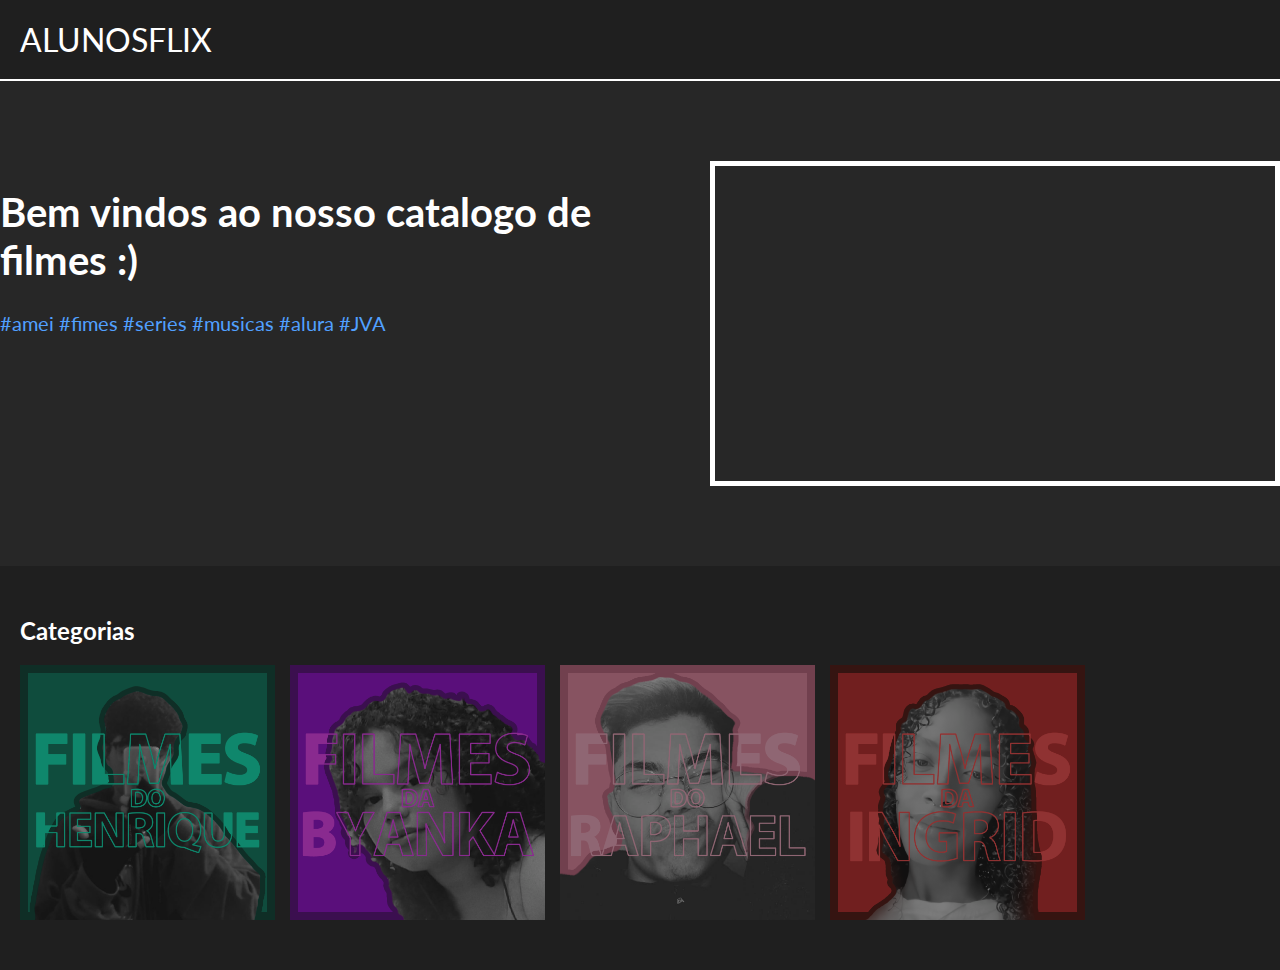
==== index.html @ fb5fcfc3 "1.0" ====
<html lang="pt-br">

<head>
    <link rel="stylesheet" href="styles.css">
    <link rel="preconnect" href="https://fonts.googleapis.com">
    <link rel="preconnect" href="https://fonts.gstatic.com" crossorigin>
    <link href="https://fonts.googleapis.com/css2?family=Chakra+Petch:ital,wght@0,300;0,400;0,500;0,600;0,700;1,300;1,400;1,500;1,600;1,700&family=Lato:ital,wght@0,100;0,300;0,400;0,700;0,900;1,100;1,300;1,400;1,700;1,900&family=Roboto+Serif:ital,opsz,wght@0,8..144,100..900;1,8..144,100..900&display=swap" rel="stylesheet">
    <title>ALUNOSFLIX</title>
</head>

<body>
    <header class="alunos">ALUNOSFLIX</header>

    <section class="chamada">
        <div class="chamada-texto">
            <h1>Bem vindos ao nosso catalogo de filmes :)</h1>
            <p class="tags">#amei #fimes #series #musicas #alura #JVA</p>
        </div>

        <div class="vídeo-abertura">
            <iframe width="560" height="315" src="https://www.youtube.com/embed/09alhgMoI3o?si=DmHjDqpow7s4J4NW"
                title="YouTube video player" frameborder="0"
                allow="accelerometer; autoplay; clipboard-write; encrypted-media; gyroscope; picture-in-picture; web-share"
                referrerpolicy="strict-origin-when-cross-origin" allowfullscreen></iframe>
        </div>
    </section>

    <section class="Categorias">
        <h2 class="index">Categorias</h2>
        <div class="filmes">
            <a href="henrique.html">
                <img src="Imagens/botaohenrique.png">
            </a>

            <a href="byanka.html">
                <img src="Imagens/botaobyanka.png">
            </a>

            <a href="raphael.html">
                <img src="Imagens/botaoraphael.png">
            </a>

            <a href="Ingrid.html">
                <img src="Imagens/botaoingrid.png">
            </a>
        </div>
    </section>

</body>

</html>
---- styles.css ----
body {
    color: white;
    background: #1f1f1f;
    margin: 0px;
    font-family: "Lato", sans-serif;
    margin-bottom: 50px;
}

.alunos {
    border-bottom: solid 2px white;
    padding: 20px;
    font-size: 32px;
    color: white;
}

.chamada {
    background: #272727;
    padding-bottom: 80px;
    padding-top: 80px;
    display: flex;
    justify-content: center;
}

.chamada-texto {
    margin-right: 5%;
}

.vídeo-abertura {
    border: 5px solid white;
}

h1 {
    font-size: 40px;
}

p {
    font-size: 20px;
}

.tags {
    color: #51a0ff;
}

img {
    height: 255px;
}

.filmes {
    display: flex;
    overflow-x: auto;
    gap: 15px;
}

.Categorias {
    padding-left: 20px;
    padding-right: 20px;
    margin-top: 50px;
}

.index {
    color: white;
}

.filmes img {
    opacity: 0.5;
}

.filmes img:hover {
    opacity: 1;
    border: 2.5px solid white;
}

.henrique {
    border-bottom: solid 2px #04e3b4;
    padding: 20px;
    font-size: 32px;
    color: #04e3b4;
}

.chamada-catalogo-henrique {
    background: #00795e;
    padding-bottom: 10px;
    padding-top: 10px;
    display: flex;
    justify-content: center;
}

.catehorias-henrique {
    color: #04e3b4;
}

.byanka {
    border-bottom: solid 2px #bc4ed8;
    padding: 20px;
    font-size: 32px;
    color: #bc4ed8;
}

.chamada-catalogo-byanka {
    background: #4c007d;
    padding-bottom: 10px;
    padding-top: 10px;
    display: flex;
    justify-content: center;
}

.catehorias-byanka {
    color: #bc4ed8;
}

.raphael {
    border-bottom: solid 2px #eb99b3;
    padding: 20px;
    font-size: 32px;
    color: #eb99b3;
}

.chamada-catalogo-raphael {
    background: #ae627c;
    padding-bottom: 10px;
    padding-top: 10px;
    display: flex;
    justify-content: center;
}

.catehorias-raphael {
    color: #eb99b3;
}

.ingrid {
    border-bottom: solid 2px #ff0000;
    padding: 20px;
    font-size: 32px;
    color: #ff0000;
}

.chamada-catalogo-ingrid {
    background: #790600;
    padding-bottom: 10px;
    padding-top: 10px;
    display: flex;
    justify-content: center;
}

.catehorias-ingrid {
    color: #ff0000;
}
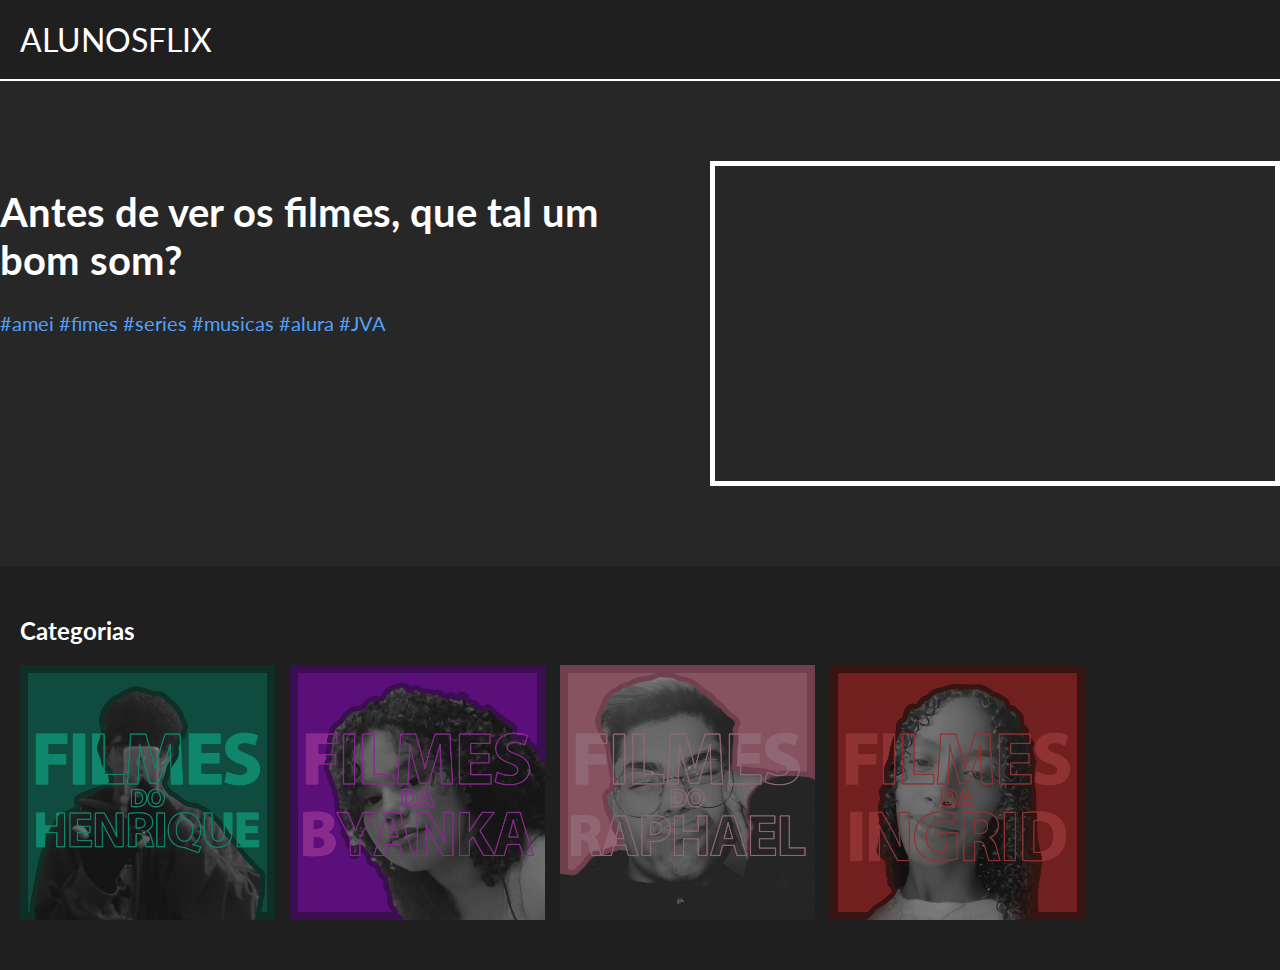
==== commit 55f6e84a: "3.0" ====
--- a/index.html
+++ b/index.html
@@ -4,7 +4,9 @@
     <link rel="stylesheet" href="styles.css">
     <link rel="preconnect" href="https://fonts.googleapis.com">
     <link rel="preconnect" href="https://fonts.gstatic.com" crossorigin>
-    <link href="https://fonts.googleapis.com/css2?family=Chakra+Petch:ital,wght@0,300;0,400;0,500;0,600;0,700;1,300;1,400;1,500;1,600;1,700&family=Lato:ital,wght@0,100;0,300;0,400;0,700;0,900;1,100;1,300;1,400;1,700;1,900&family=Roboto+Serif:ital,opsz,wght@0,8..144,100..900;1,8..144,100..900&display=swap" rel="stylesheet">
+    <link
+        href="https://fonts.googleapis.com/css2?family=Chakra+Petch:ital,wght@0,300;0,400;0,500;0,600;0,700;1,300;1,400;1,500;1,600;1,700&family=Lato:ital,wght@0,100;0,300;0,400;0,700;0,900;1,100;1,300;1,400;1,700;1,900&family=Roboto+Serif:ital,opsz,wght@0,8..144,100..900;1,8..144,100..900&display=swap"
+        rel="stylesheet">
     <title>ALUNOSFLIX</title>
 </head>
 
@@ -13,12 +15,12 @@
 
     <section class="chamada">
         <div class="chamada-texto">
-            <h1>Bem vindos ao nosso catalogo de filmes :)</h1>
+            <h1>Antes de ver os filmes, que tal um bom som?</h1>
             <p class="tags">#amei #fimes #series #musicas #alura #JVA</p>
         </div>
 
         <div class="vídeo-abertura">
-            <iframe width="560" height="315" src="https://www.youtube.com/embed/09alhgMoI3o?si=DmHjDqpow7s4J4NW"
+            <iframe width="560" height="315" src="https://www.youtube.com/embed/rH7bJSkjMr0?si=hxgpS6NdmHzdrqGd"
                 title="YouTube video player" frameborder="0"
                 allow="accelerometer; autoplay; clipboard-write; encrypted-media; gyroscope; picture-in-picture; web-share"
                 referrerpolicy="strict-origin-when-cross-origin" allowfullscreen></iframe>
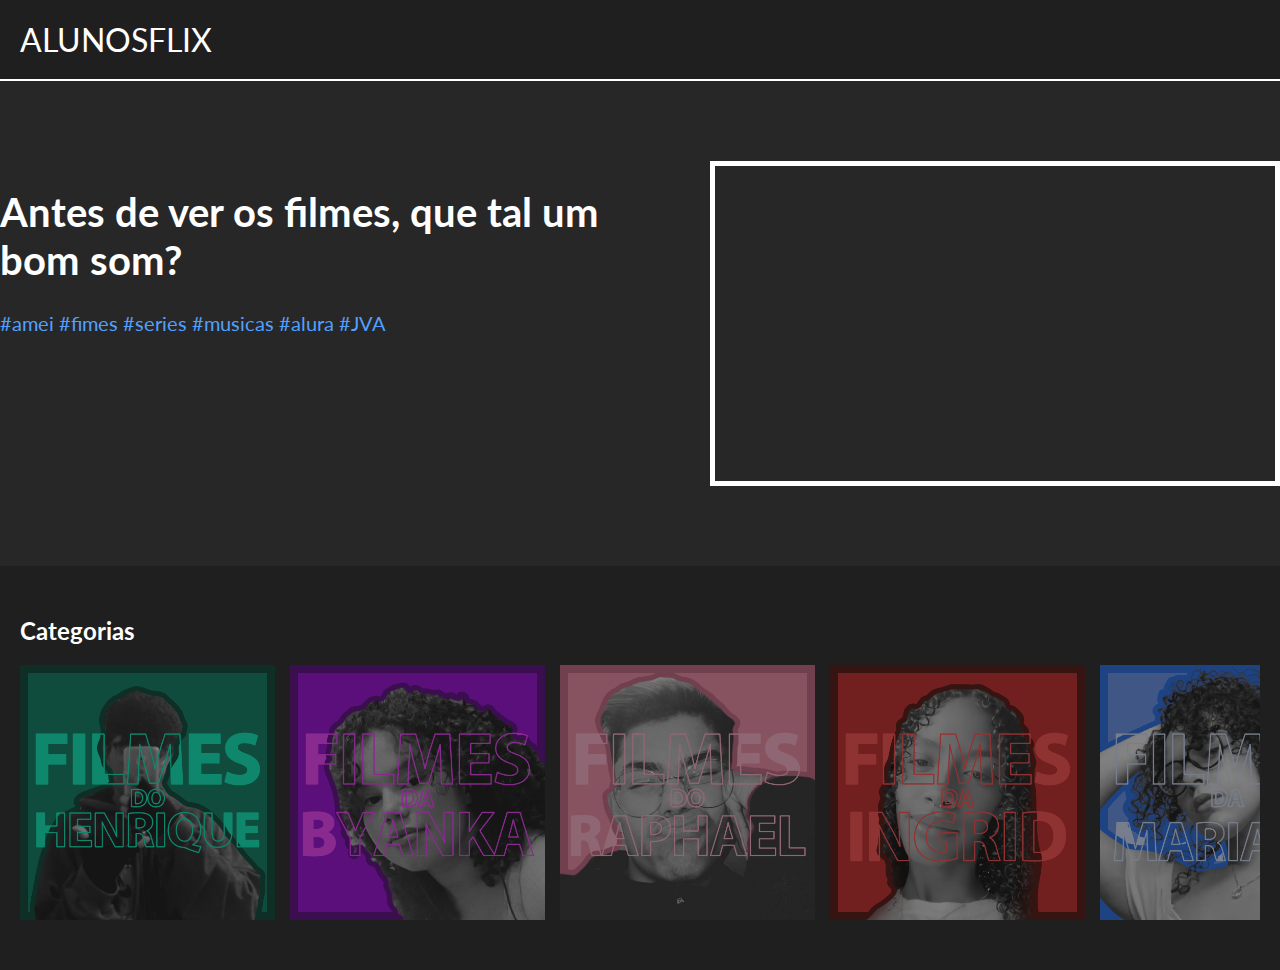
==== commit 6286c207: "3.0" ====
--- a/index.html
+++ b/index.html
@@ -45,6 +45,14 @@
             <a href="Ingrid.html">
                 <img src="Imagens/botaoingrid.png">
             </a>
+
+            <a href="mariane.html">
+                <img src="Imagens/botaomariane.png">
+            </a>
+
+            <a href="monique.html">
+                <img src="Imagens/botaomonique.png">
+            </a>
         </div>
     </section>
 
--- a/styles.css
+++ b/styles.css
@@ -143,5 +143,43 @@
 }
 
 .catehorias-ingrid {
-    color: #ff0000;
+    color: #718fe9;
+}
+
+.mariane {
+    border-bottom: solid 2px #718fe9;
+    padding: 20px;
+    font-size: 32px;
+    color: #718fe9;
+}
+
+.chamada-catalogo-mariane {
+    background: #4169e1;
+    padding-bottom: 10px;
+    padding-top: 10px;
+    display: flex;
+    justify-content: center;
+}
+
+.catehorias-mariane {
+    color: #718fe9;
+}
+
+.monique {
+    border-bottom: solid 2px #f6f7be;
+    padding: 20px;
+    font-size: 32px;
+    color: #f6f7be;
+}
+
+.chamada-catalogo-monique {
+    background: #c3c48e;
+    padding-bottom: 10px;
+    padding-top: 10px;
+    display: flex;
+    justify-content: center;
+}
+
+.catehorias-monique {
+    color: #f6f7be;
 }